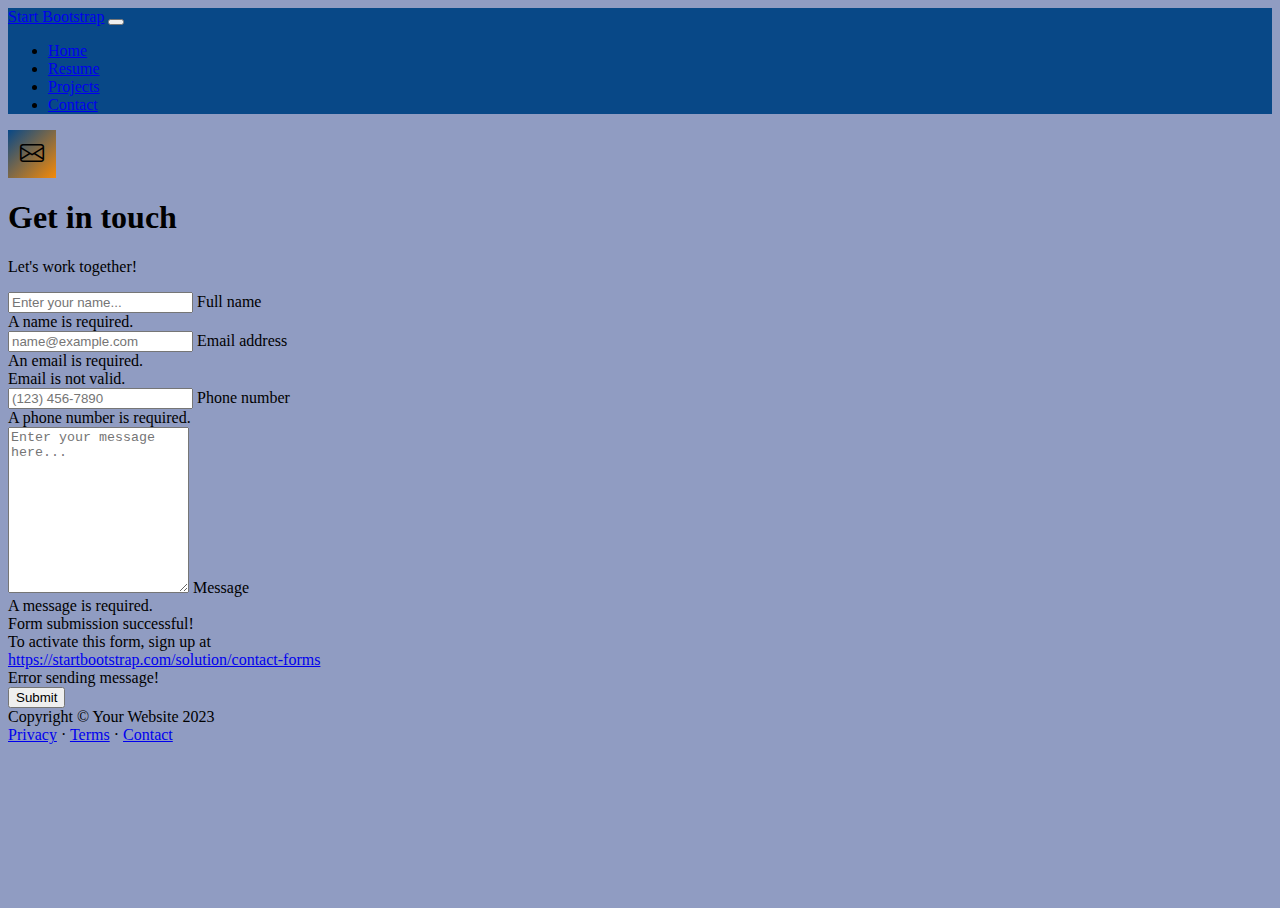
==== contact.html @ 01da1081 "remove excess css and apply own styling" ====
<!DOCTYPE html>
<html lang="en">
    <head>
        <meta charset="utf-8" />
        <meta name="viewport" content="width=device-width, initial-scale=1, shrink-to-fit=no" />
        <meta name="description" content />
        <meta name="author" content />
        <title>Modern Business - Start Bootstrap Template</title>
        <!-- Favicon-->
        <link rel="icon" type="image/x-icon" href="assets/favicon.ico" />
        <!-- Custom Google font-->
        <link rel="preconnect" href="https://fonts.googleapis.com" />
        <link rel="preconnect" href="https://fonts.gstatic.com" crossorigin />
        <link href="https://fonts.googleapis.com/css2?family=Plus+Jakarta+Sans:wght@100;200;300;400;500;600;700;800;900&amp;display=swap" rel="stylesheet" />
        <!-- Bootstrap icons-->
        <link href="https://cdn.jsdelivr.net/npm/bootstrap-icons@1.8.1/font/bootstrap-icons.css" rel="stylesheet" />
        <!-- Core theme CSS (includes Bootstrap)-->
        <link href="css/styles.css" rel="stylesheet" />
    </head>
    <body class="d-flex flex-column">
        <main class="flex-shrink-0">
            <!-- Navigation-->
            <nav class="navbar navbar-expand-lg navbar-light bg-white py-3">
                <div class="container px-5">
                    <a class="navbar-brand" href="index.html"><span class="fw-bolder text-primary">Start Bootstrap</span></a>
                    <button class="navbar-toggler" type="button" data-bs-toggle="collapse" data-bs-target="#navbarSupportedContent" aria-controls="navbarSupportedContent" aria-expanded="false" aria-label="Toggle navigation"><span class="navbar-toggler-icon"></span></button>
                    <div class="collapse navbar-collapse" id="navbarSupportedContent">
                        <ul class="navbar-nav ms-auto mb-2 mb-lg-0 small fw-bolder">
                            <li class="nav-item"><a class="nav-link" href="index.html">Home</a></li>
                            <li class="nav-item"><a class="nav-link" href="resume.html">Resume</a></li>
                            <li class="nav-item"><a class="nav-link" href="projects.html">Projects</a></li>
                            <li class="nav-item"><a class="nav-link" href="contact.html">Contact</a></li>
                        </ul>
                    </div>
                </div>
            </nav>
            <!-- Page content-->
            <section class="py-5">
                <div class="container px-5">
                    <!-- Contact form-->
                    <div class="bg-light rounded-4 py-5 px-4 px-md-5">
                        <div class="text-center mb-5">
                            <div class="feature bg-primary bg-gradient-primary-to-secondary text-white rounded-3 mb-3"><i class="bi bi-envelope"></i></div>
                            <h1 class="fw-bolder">Get in touch</h1>
                            <p class="lead fw-normal text-muted mb-0">Let's work together!</p>
                        </div>
                        <div class="row gx-5 justify-content-center">
                            <div class="col-lg-8 col-xl-6">
                                <!-- * * * * * * * * * * * * * * *-->
                                <!-- * * SB Forms Contact Form * *-->
                                <!-- * * * * * * * * * * * * * * *-->
                                <!-- This form is pre-integrated with SB Forms.-->
                                <!-- To make this form functional, sign up at-->
                                <!-- https://startbootstrap.com/solution/contact-forms-->
                                <!-- to get an API token!-->
                                <form id="contactForm" data-sb-form-api-token="API_TOKEN">
                                    <!-- Name input-->
                                    <div class="form-floating mb-3">
                                        <input class="form-control" id="name" type="text" placeholder="Enter your name..." data-sb-validations="required" />
                                        <label for="name">Full name</label>
                                        <div class="invalid-feedback" data-sb-feedback="name:required">A name is required.</div>
                                    </div>
                                    <!-- Email address input-->
                                    <div class="form-floating mb-3">
                                        <input class="form-control" id="email" type="email" placeholder="name@example.com" data-sb-validations="required,email" />
                                        <label for="email">Email address</label>
                                        <div class="invalid-feedback" data-sb-feedback="email:required">An email is required.</div>
                                        <div class="invalid-feedback" data-sb-feedback="email:email">Email is not valid.</div>
                                    </div>
                                    <!-- Phone number input-->
                                    <div class="form-floating mb-3">
                                        <input class="form-control" id="phone" type="tel" placeholder="(123) 456-7890" data-sb-validations="required" />
                                        <label for="phone">Phone number</label>
                                        <div class="invalid-feedback" data-sb-feedback="phone:required">A phone number is required.</div>
                                    </div>
                                    <!-- Message input-->
                                    <div class="form-floating mb-3">
                                        <textarea class="form-control" id="message" type="text" placeholder="Enter your message here..." style="height: 10rem" data-sb-validations="required"></textarea>
                                        <label for="message">Message</label>
                                        <div class="invalid-feedback" data-sb-feedback="message:required">A message is required.</div>
                                    </div>
                                    <!-- Submit success message-->
                                    <!---->
                                    <!-- This is what your users will see when the form-->
                                    <!-- has successfully submitted-->
                                    <div class="d-none" id="submitSuccessMessage">
                                        <div class="text-center mb-3">
                                            <div class="fw-bolder">Form submission successful!</div>
                                            To activate this form, sign up at
                                            <br />
                                            <a href="https://startbootstrap.com/solution/contact-forms">https://startbootstrap.com/solution/contact-forms</a>
                                        </div>
                                    </div>
                                    <!-- Submit error message-->
                                    <!---->
                                    <!-- This is what your users will see when there is-->
                                    <!-- an error submitting the form-->
                                    <div class="d-none" id="submitErrorMessage"><div class="text-center text-danger mb-3">Error sending message!</div></div>
                                    <!-- Submit Button-->
                                    <div class="d-grid"><button class="btn btn-primary btn-lg disabled" id="submitButton" type="submit">Submit</button></div>
                                </form>
                            </div>
                        </div>
                    </div>
                </div>
            </section>
        </main>
        <!-- Footer-->
        <footer class="bg-white py-4 mt-auto">
            <div class="container px-5">
                <div class="row align-items-center justify-content-between flex-column flex-sm-row">
                    <div class="col-auto"><div class="small m-0">Copyright &copy; Your Website 2023</div></div>
                    <div class="col-auto">
                        <a class="small" href="#!">Privacy</a>
                        <span class="mx-1">&middot;</span>
                        <a class="small" href="#!">Terms</a>
                        <span class="mx-1">&middot;</span>
                        <a class="small" href="#!">Contact</a>
                    </div>
                </div>
            </div>
        </footer>
        <!-- Bootstrap core JS-->
        <script src="https://cdn.jsdelivr.net/npm/bootstrap@5.2.3/dist/js/bootstrap.bundle.min.js"></script>
        <!-- Core theme JS-->
        <script src="js/scripts.js"></script>
        <!-- * * * * * * * * * * * * * * * * * * * * * * * * * * * * * * * * * * * * * * * *-->
        <!-- * *                               SB Forms JS                               * *-->
        <!-- * * Activate your form at https://startbootstrap.com/solution/contact-forms * *-->
        <!-- * * * * * * * * * * * * * * * * * * * * * * * * * * * * * * * * * * * * * * * *-->
        <script src="https://cdn.startbootstrap.com/sb-forms-latest.js"></script>
    </body>
</html>
---- css/styles.css ----
body,
html {
  height: 100%;
  background-color: #909cc2;
}

.navbar {
  background-color: #084887;
}

.about {
  background-color: #F7F5FB;
}

.footer {
  background-color: #084887;
}

.bg-gradient-primary-to-secondary {
  background: #084887;
  background: linear-gradient(135deg, #084887 0%, #f58a07 100%);
}

.text-gradient {
  background: -webkit-linear-gradient(315deg, #084887 0%, #f58a07 100%);
  -webkit-background-clip: text;
  -webkit-text-fill-color: transparent;
}

.rounded-4 {
  border-radius: 1rem !important;
}

.feature {
  display: inline-flex;
  align-items: center;
  justify-content: center;
  height: 3rem;
  width: 3rem;
  font-size: 1.5rem;
}

.profile {
  position: relative;
  height: 75vw;
  width: 75vw;
  border-radius: 5vw;
  margin-top: 5vw;
  max-height: 40rem;
  max-width: 40rem;
}
.profile .profile-img {
  height: 80vw;
  max-height: 45rem;
  position: absolute;
  bottom: 0;
  left: 50%;
  transform: translateX(-50%);
}
.profile .dots-1 {
  position: absolute;
  width: 3vw;
  right: 1.5vw;
  top: 4vw;
}
.profile .dots-1 svg {
  fill: #fff;
}
.profile .dots-2 {
  position: absolute;
  width: 3vw;
  right: -4vw;
  top: 6.05vw;
}
.profile .dots-2 svg {
  fill: #1e30f3;
}
.profile .dots-3 {
  position: absolute;
  width: 3vw;
  left: 1.5vw;
  bottom: 6.05vw;
}
.profile .dots-3 svg {
  fill: #fff;
}
.profile .dots-4 {
  position: absolute;
  width: 3vw;
  left: -4vw;
  bottom: 4vw;
}
.profile .dots-4 svg {
  fill: #1e30f3;
}

@media (min-width: 576px) {
  .profile {
    height: 60vw;
    width: 60vw;
  }
  .profile .profile-img {
    height: 65vw;
  }
  .profile .dots-1 {
    width: 3vw;
    right: 1.5vw;
  }
  .profile .dots-2 {
    width: 3vw;
    right: -4vw;
  }
  .profile .dots-3 {
    width: 3vw;
    left: 1.5vw;
  }
  .profile .dots-4 {
    width: 3vw;
    left: -4vw;
  }
}
@media (min-width: 768px) {
  .profile {
    height: 50vw;
    width: 50vw;
  }
  .profile .profile-img {
    height: 55vw;
  }
  .profile .dots-1 {
    width: 3vw;
    right: 1.5vw;
  }
  .profile .dots-2 {
    width: 3vw;
    right: -4vw;
  }
  .profile .dots-3 {
    width: 3vw;
    left: 1.5vw;
  }
  .profile .dots-4 {
    width: 3vw;
    left: -4vw;
  }
}
@media (min-width: 992px) {
  .profile {
    height: 40vw;
    width: 40vw;
  }
  .profile .profile-img {
    height: 45vw;
  }
  .profile .dots-1 {
    width: 1.5vw;
    right: 0.75vw;
  }
  .profile .dots-2 {
    width: 1.5vw;
    right: -2vw;
  }
  .profile .dots-3 {
    width: 1.5vw;
    left: 0.75vw;
  }
  .profile .dots-4 {
    width: 1.5vw;
    left: -2vw;
  }
}
@media (min-width: 1200px) {
  .profile {
    height: 35vw;
    width: 35vw;
  }
  .profile .profile-img {
    height: 40vw;
  }
  .profile .dots-1 {
    width: 1.5vw;
    right: 0.75vw;
  }
  .profile .dots-2 {
    width: 1.5vw;
    right: -2vw;
  }
  .profile .dots-3 {
    width: 1.5vw;
    left: 0.75vw;
  }
  .profile .dots-4 {
    width: 1.5vw;
    left: -2vw;
  }
}
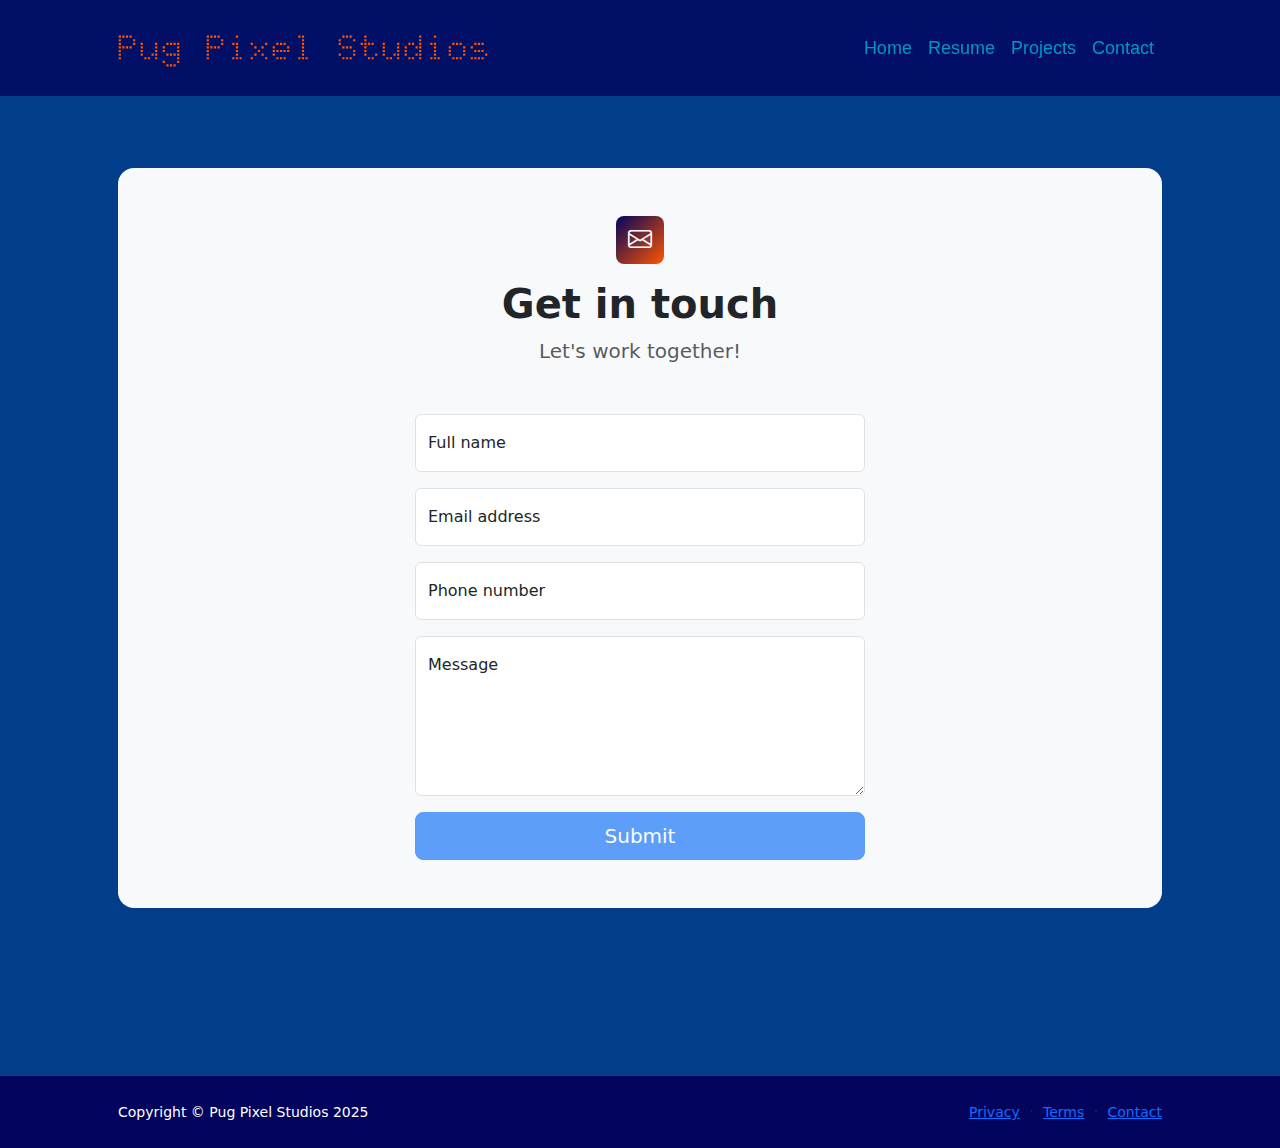
==== commit 4180a01a: "transferred navbar, footer and associated stylings over to other html" ====
--- a/contact.html
+++ b/contact.html
@@ -3,15 +3,13 @@
     <head>
         <meta charset="utf-8" />
         <meta name="viewport" content="width=device-width, initial-scale=1, shrink-to-fit=no" />
-        <meta name="description" content />
-        <meta name="author" content />
-        <title>Modern Business - Start Bootstrap Template</title>
+        <meta name="description" content="" />
+        <meta name="author" content="" />
+        <title>Personal - Start Bootstrap Theme</title>
         <!-- Favicon-->
-        <link rel="icon" type="image/x-icon" href="assets/favicon.ico" />
-        <!-- Custom Google font-->
-        <link rel="preconnect" href="https://fonts.googleapis.com" />
-        <link rel="preconnect" href="https://fonts.gstatic.com" crossorigin />
-        <link href="https://fonts.googleapis.com/css2?family=Plus+Jakarta+Sans:wght@100;200;300;400;500;600;700;800;900&amp;display=swap" rel="stylesheet" />
+        <link rel="icon" type="image/x-icon" href="assets/favicon.ico" /><!-- Boostrap CDN -->
+        <link href="https://cdn.jsdelivr.net/npm/bootstrap@5.3.3/dist/css/bootstrap.min.css" rel="stylesheet" integrity="sha384-QWTKZyjpPEjISv5WaRU9OFeRpok6YctnYmDr5pNlyT2bRjXh0JMhjY6hW+ALEwIH" crossorigin="anonymous">
+        <script src="https://cdn.jsdelivr.net/npm/bootstrap@5.3.3/dist/js/bootstrap.bundle.min.js" integrity="sha384-YvpcrYf0tY3lHB60NNkmXc5s9fDVZLESaAA55NDzOxhy9GkcIdslK1eN7N6jIeHz" crossorigin="anonymous"></script>
         <!-- Bootstrap icons-->
         <link href="https://cdn.jsdelivr.net/npm/bootstrap-icons@1.8.1/font/bootstrap-icons.css" rel="stylesheet" />
         <!-- Core theme CSS (includes Bootstrap)-->
@@ -20,12 +18,12 @@
     <body class="d-flex flex-column">
         <main class="flex-shrink-0">
             <!-- Navigation-->
-            <nav class="navbar navbar-expand-lg navbar-light bg-white py-3">
+            <nav class="navbar navbar-expand-lg navbar-light py-3">
                 <div class="container px-5">
-                    <a class="navbar-brand" href="index.html"><span class="fw-bolder text-primary">Start Bootstrap</span></a>
+                    <a class="navbar-brand pps-title" href="index.html">Pug Pixel Studios</a>
                     <button class="navbar-toggler" type="button" data-bs-toggle="collapse" data-bs-target="#navbarSupportedContent" aria-controls="navbarSupportedContent" aria-expanded="false" aria-label="Toggle navigation"><span class="navbar-toggler-icon"></span></button>
                     <div class="collapse navbar-collapse" id="navbarSupportedContent">
-                        <ul class="navbar-nav ms-auto mb-2 mb-lg-0 small fw-bolder">
+                        <ul class="navbar-nav ms-auto mb-2 mb-lg-0 small">
                             <li class="nav-item"><a class="nav-link" href="index.html">Home</a></li>
                             <li class="nav-item"><a class="nav-link" href="resume.html">Resume</a></li>
                             <li class="nav-item"><a class="nav-link" href="projects.html">Projects</a></li>
@@ -36,7 +34,7 @@
             </nav>
             <!-- Page content-->
             <section class="py-5">
-                <div class="container px-5">
+                <div class="container px-5 navbar-pad">
                     <!-- Contact form-->
                     <div class="bg-light rounded-4 py-5 px-4 px-md-5">
                         <div class="text-center mb-5">
@@ -106,10 +104,10 @@
             </section>
         </main>
         <!-- Footer-->
-        <footer class="bg-white py-4 mt-auto">
+        <footer class="footer py-4 mt-auto">
             <div class="container px-5">
                 <div class="row align-items-center justify-content-between flex-column flex-sm-row">
-                    <div class="col-auto"><div class="small m-0">Copyright &copy; Your Website 2023</div></div>
+                    <div class="col-auto"><div class="small m-0 text-white">Copyright &copy; Pug Pixel Studios 2025</div></div>
                     <div class="col-auto">
                         <a class="small" href="#!">Privacy</a>
                         <span class="mx-1">&middot;</span>
@@ -120,14 +118,7 @@
                 </div>
             </div>
         </footer>
-        <!-- Bootstrap core JS-->
-        <script src="https://cdn.jsdelivr.net/npm/bootstrap@5.2.3/dist/js/bootstrap.bundle.min.js"></script>
         <!-- Core theme JS-->
         <script src="js/scripts.js"></script>
-        <!-- * * * * * * * * * * * * * * * * * * * * * * * * * * * * * * * * * * * * * * * *-->
-        <!-- * *                               SB Forms JS                               * *-->
-        <!-- * * Activate your form at https://startbootstrap.com/solution/contact-forms * *-->
-        <!-- * * * * * * * * * * * * * * * * * * * * * * * * * * * * * * * * * * * * * * * *-->
-        <script src="https://cdn.startbootstrap.com/sb-forms-latest.js"></script>
     </body>
 </html>
--- a/css/styles.css
+++ b/css/styles.css
@@ -1,29 +1,96 @@
+/*----------Font import*/
+@import url('https://fonts.googleapis.com/css2?family=Doto:wght@100..900&family=Noto+Sans:ital,wght@0,100..900;1,100..900&display=swap');
+/*----------End font import*/
 
 body,
 html {
   height: 100%;
-  background-color: #909cc2;
+  background-color: #023e8a;
+}
+
+.navbar-pad {
+  padding-top: 120px;
+  padding-bottom: 120px;
 }
 
 .navbar {
-  background-color: #084887;
+  position: fixed; /* Keeps the navbar at the top */
+  width: 100%;
+  top: 0;
+  left: 0;
+  z-index: 1000; /* Ensures navbar stays on top */
+  background: rgba(3, 4, 94, 0.8); /* Glass effect */
+  backdrop-filter: blur(10px); /* Blurs the background */
+  transition: all 0.3s ease-in-out; /* Smooth transition */
+  padding: 20px 0; /* Default padding */
+}
+
+.pps-title {
+  font-family: "Doto", sans-serif;
+  font-weight: 500;
+  font-size: 36px;
+  color: #ff5400;
+  transition: font-size 0.3s ease-in-out;
+}
+
+.pps-title:hover {
+  color: #ff9100;
+}
+
+.nav-link {
+  transition: font-size 0.3s ease-in-out;
+}
+
+.nav-item a {
+  font-family: "Noto", sans-serif;
+  font-size: 18px;
+  color: #0096c7 !important;
+}
+
+.nav-item a:hover {
+  color: #ff5400 !important;
+}
+
+.navbar-toggler-icon {
+  filter: invert(1); /* Makes it white */
+}
+
+.navbar-toggler {
+  border-color: white; /* Ensures the border is visible */
+}
+
+.navbar-nav .nav-link {
+  transition: transform 0.2s ease-in-out;
+}
+
+.navbar-nav .nav-link:hover {
+  transform: scale(1.2); /* Makes text appear larger without affecting layout */
 }
 
 .about {
-  background-color: #F7F5FB;
+  background-color: #0077b6;
+}
+
+.doto {
+  font-family: "Doto", sans-serif;
+  font-weight: bold;
+}
+
+.pps-font {
+  font-family: "Noto", sans-serif;
 }
 
 .footer {
-  background-color: #084887;
+  background-color: #03045e;
 }
 
 .bg-gradient-primary-to-secondary {
   background: #084887;
-  background: linear-gradient(135deg, #084887 0%, #f58a07 100%);
+  background: linear-gradient(135deg, #03045e 0%, #ff5400 100%);
 }
 
 .text-gradient {
-  background: -webkit-linear-gradient(315deg, #084887 0%, #f58a07 100%);
+  background: -webkit-linear-gradient(315deg, #ff5400 0%, #03045e 100%);
   -webkit-background-clip: text;
   -webkit-text-fill-color: transparent;
 }
@@ -65,7 +132,7 @@
   top: 4vw;
 }
 .profile .dots-1 svg {
-  fill: #fff;
+  fill: #0096c7;
 }
 .profile .dots-2 {
   position: absolute;
@@ -74,7 +141,7 @@
   top: 6.05vw;
 }
 .profile .dots-2 svg {
-  fill: #1e30f3;
+  fill: #ff6d00;
 }
 .profile .dots-3 {
   position: absolute;
@@ -83,7 +150,7 @@
   bottom: 6.05vw;
 }
 .profile .dots-3 svg {
-  fill: #fff;
+  fill: #00b4d8;
 }
 .profile .dots-4 {
   position: absolute;
@@ -92,11 +159,22 @@
   bottom: 4vw;
 }
 .profile .dots-4 svg {
-  fill: #1e30f3;
+  fill: #ff9100;
+}
+
+/*----------Media Queries*/
+@media (max-width: 576px) {
+  .pps-title {
+    font-size: 18px !important; /* Further reduce the font size */
+    max-width: 100%; /* Ensure it doesn’t exceed the screen width */
+    white-space: normal !important; /* Allow wrapping */
+    word-wrap: break-word !important; /* Force long words to break */
+    text-align: center; /* Center the text to avoid odd cutoffs */
+  }
 }
 
 @media (min-width: 576px) {
-  .profile {
+    .profile {
     height: 60vw;
     width: 60vw;
   }
@@ -145,6 +223,13 @@
     left: -4vw;
   }
 }
+@media (max-width: 991px) { /* Adjust breakpoint if needed */
+  .navbar-nav {
+      flex-direction: row !important;
+      flex-wrap: wrap;
+      gap: 10px; /* Optional: Adds spacing between links */
+  }
+}
 @media (min-width: 992px) {
   .profile {
     height: 40vw;
@@ -194,4 +279,5 @@
     width: 1.5vw;
     left: -2vw;
   }
-}+}
+/*----------End Media Queries*/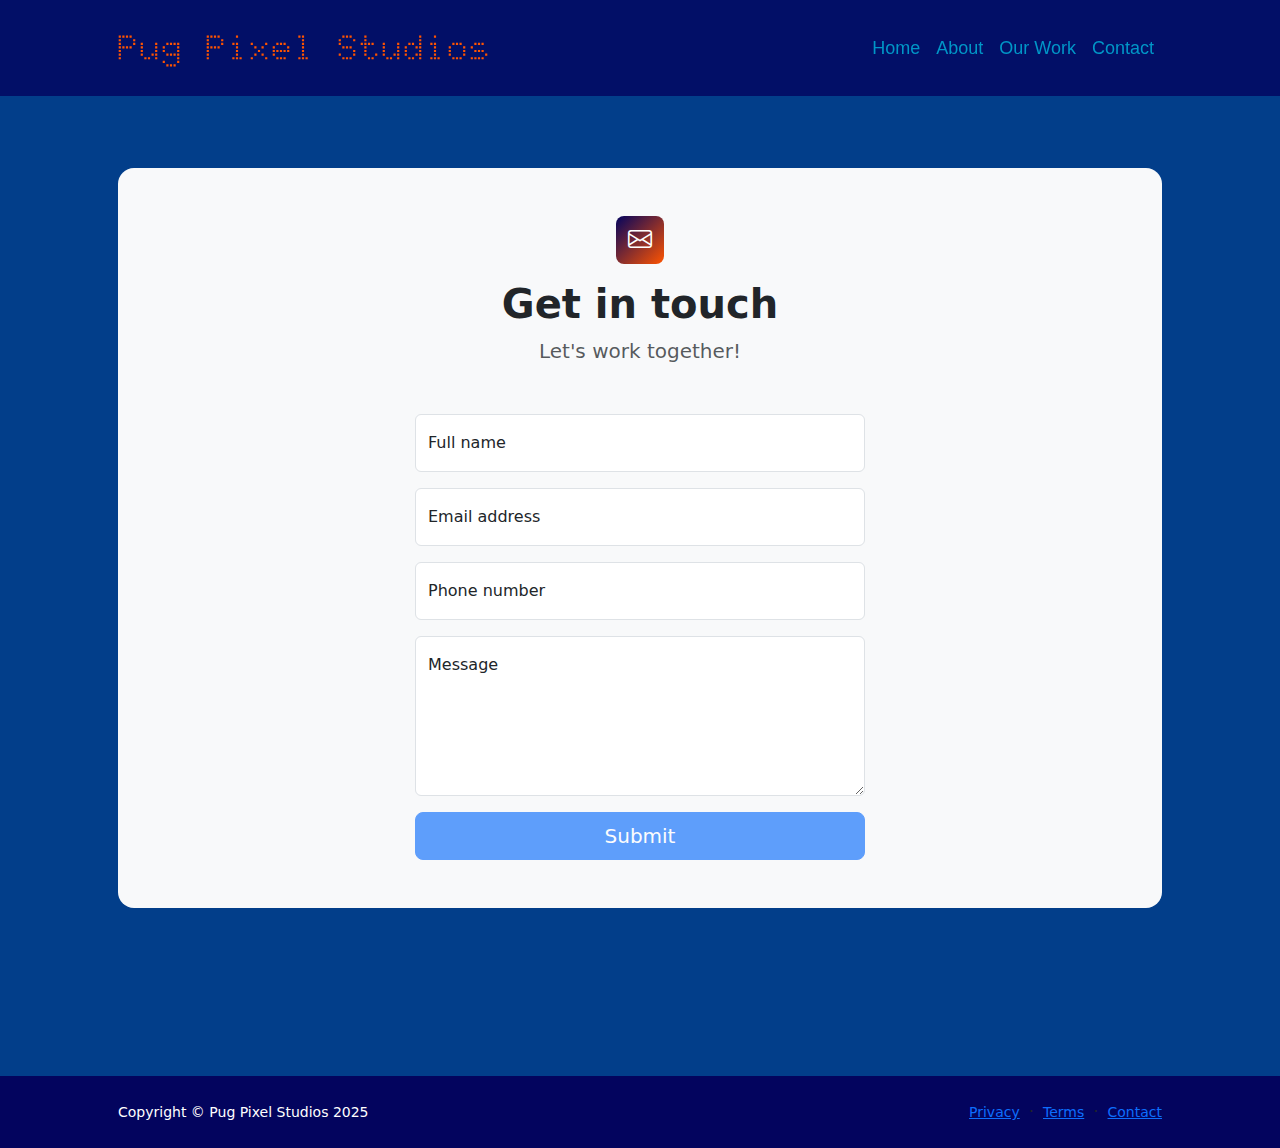
==== commit 5012a784: "Adjust links accross all pages for navbar" ====
--- a/contact.html
+++ b/contact.html
@@ -5,9 +5,10 @@
         <meta name="viewport" content="width=device-width, initial-scale=1, shrink-to-fit=no" />
         <meta name="description" content="" />
         <meta name="author" content="" />
-        <title>Personal - Start Bootstrap Theme</title>
+        <title>Pug Pixel Studios - Building Your Online Presence With Style</title>
         <!-- Favicon-->
-        <link rel="icon" type="image/x-icon" href="assets/favicon.ico" /><!-- Boostrap CDN -->
+        <link rel="icon" type="image/x-icon" href="assets/favicon.ico" />
+        <!-- Boostrap CDN -->
         <link href="https://cdn.jsdelivr.net/npm/bootstrap@5.3.3/dist/css/bootstrap.min.css" rel="stylesheet" integrity="sha384-QWTKZyjpPEjISv5WaRU9OFeRpok6YctnYmDr5pNlyT2bRjXh0JMhjY6hW+ALEwIH" crossorigin="anonymous">
         <script src="https://cdn.jsdelivr.net/npm/bootstrap@5.3.3/dist/js/bootstrap.bundle.min.js" integrity="sha384-YvpcrYf0tY3lHB60NNkmXc5s9fDVZLESaAA55NDzOxhy9GkcIdslK1eN7N6jIeHz" crossorigin="anonymous"></script>
         <!-- Bootstrap icons-->
@@ -25,8 +26,8 @@
                     <div class="collapse navbar-collapse" id="navbarSupportedContent">
                         <ul class="navbar-nav ms-auto mb-2 mb-lg-0 small">
                             <li class="nav-item"><a class="nav-link" href="index.html">Home</a></li>
-                            <li class="nav-item"><a class="nav-link" href="resume.html">Resume</a></li>
-                            <li class="nav-item"><a class="nav-link" href="projects.html">Projects</a></li>
+                            <li class="nav-item"><a class="nav-link" href="about.html">About</a></li>
+                            <li class="nav-item"><a class="nav-link" href="our-work.html">Our Work</a></li>
                             <li class="nav-item"><a class="nav-link" href="contact.html">Contact</a></li>
                         </ul>
                     </div>
--- a/css/styles.css
+++ b/css/styles.css
@@ -90,7 +90,7 @@
 }
 
 .text-gradient {
-  background: -webkit-linear-gradient(315deg, #ff5400 0%, #03045e 100%);
+  background: -webkit-linear-gradient(315deg, #ff9e00 0%, #ff5400 100%);
   -webkit-background-clip: text;
   -webkit-text-fill-color: transparent;
 }
@@ -162,6 +162,24 @@
   fill: #ff9100;
 }
 
+.profile-picture-background {
+  background: url('../assets/img/pexels-harold-vasquez-853421-2653362.jpg') no-repeat center center;
+  width: 100%;
+}
+
+.privacy-terms-contact {
+  text-decoration: none;
+  color: white;
+}
+
+.text-transition {
+  transition: transform 0.2s ease-in-out;
+}
+
+.text-transition:hover {
+  transform: scale(1.2);
+}
+
 /*----------Media Queries*/
 @media (max-width: 576px) {
   .pps-title {
